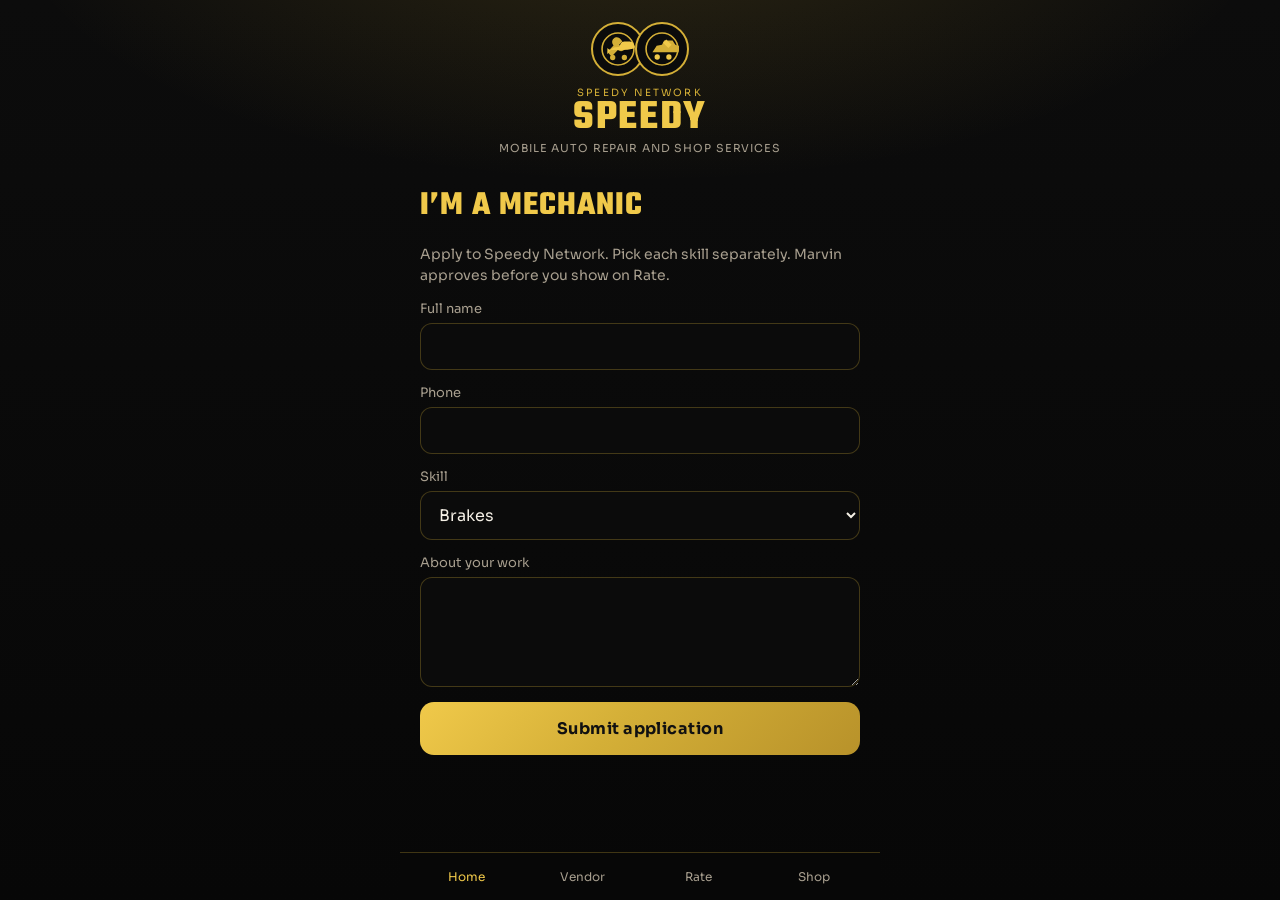
==== apply.html @ 790b3974 "Add branded Speedy Network pages" ====
<!DOCTYPE html>
<html lang="en">
<head>
  <meta charset="UTF-8" />
  <meta name="viewport" content="width=device-width, initial-scale=1, viewport-fit=cover" />
  <title>Apply · Speedy Network</title>
  <link rel="preconnect" href="https://fonts.googleapis.com" />
  <link href="https://fonts.googleapis.com/css2?family=Sora:wght@400;500;600;700&family=Teko:wght@600;700&display=swap" rel="stylesheet" />
  <link rel="stylesheet" href="styles.css" />
</head>
<body>
  <div class="wrap">
    <div id="header"></div>
    <h1>I’m a mechanic</h1>
    <p class="muted">Apply to Speedy Network. Pick each skill separately. Marvin approves before you show on Rate.</p>
    <form onsubmit="event.preventDefault(); document.getElementById('ok').hidden=false;">
      <label>Full name</label><input class="field" required />
      <label>Phone</label><input class="field" required inputmode="tel" />
      <label>Skill</label>
      <select class="field">
        <option>Brakes</option>
        <option>Diagnostics</option>
        <option>Battery / electrical</option>
        <option>Roadside</option>
        <option>Tint</option>
        <option>General repair</option>
      </select>
      <label>About your work</label>
      <textarea class="field" rows="4"></textarea>
      <button class="btn btn-gold" type="submit">Submit application</button>
      <p id="ok" class="note ok" hidden>Application received. Pending applicants are not listed until Marvin approves.</p>
    </form>
  </div>
  <div id="nav" data-active="Home"></div>
  <script src="brand.js"></script>
</body>
</html>
---- styles.css ----
:root {
  --bg: #070707;
  --elev: #121212;
  --panel: #181818;
  --ink: #f5f0e6;
  --muted: #a89f8f;
  --gold: #d4af37;
  --goldb: #f0c94a;
  --deep: #9a7b1a;
  --line: rgba(212, 175, 55, 0.28);
}
* { box-sizing: border-box; }
html, body { margin: 0; min-height: 100%; background: var(--bg); color: var(--ink); font-family: Sora, system-ui, sans-serif; }
body {
  background:
    radial-gradient(ellipse 90% 55% at 50% -10%, rgba(212,175,55,.16), transparent 55%),
    linear-gradient(180deg, #0c0c0c 0%, #070707 100%);
}
a { color: inherit; text-decoration: none; }
button, input, select, textarea { font: inherit; color: inherit; }
.wrap { max-width: 480px; margin: 0 auto; min-height: 100dvh; padding: 0 20px 110px; }
.brand-bar { display: flex; flex-direction: column; align-items: center; padding: 22px 0 8px; }
.badges { display: flex; align-items: center; }
.badge {
  width: 54px; height: 54px; border-radius: 50%;
  border: 2px solid var(--gold); background: #0b0b0b;
  display: grid; place-items: center; overflow: hidden;
}
.badge + .badge { margin-left: -10px; }
.badge svg { width: 34px; height: 34px; }
.kicker { margin-top: 10px; font-size: 10px; letter-spacing: .22em; text-transform: uppercase; color: var(--gold); }
.word {
  font-family: Teko, "Arial Narrow", sans-serif;
  font-size: 42px; line-height: .85; letter-spacing: .04em;
  color: var(--goldb); margin: 2px 0 0; font-weight: 700;
}
.sub { font-size: 11px; letter-spacing: .08em; text-transform: uppercase; color: var(--muted); margin-top: 4px; text-align: center; }
h1 {
  font-family: Teko, sans-serif; font-size: 34px; letter-spacing: .03em;
  text-transform: uppercase; color: var(--goldb); margin: 18px 0 8px; font-weight: 700;
}
.muted { color: var(--muted); line-height: 1.5; font-size: 14px; }
.note { color: var(--muted); font-size: 13px; line-height: 1.45; margin: 10px 0; }
.btn {
  display: flex; flex-direction: column; align-items: center; justify-content: center;
  width: 100%; border: none; border-radius: 14px; padding: 16px 14px; margin: 10px 0;
  font-weight: 700; letter-spacing: .03em; cursor: pointer; text-align: center;
}
.btn small { font-weight: 500; opacity: .8; margin-top: 3px; font-size: 12px; }
.btn-gold { background: linear-gradient(135deg, #f0c94a 0%, #d4af37 45%, #b8922a 100%); color: #111; }
.btn-ghost { background: transparent; border: 1px solid var(--line); color: var(--goldb); }
.row { display: grid; grid-template-columns: 1fr 1fr; gap: 10px; }
label { display: block; font-size: 13px; color: var(--muted); margin: 14px 0 6px; }
.field, select.field, textarea.field {
  width: 100%; border: 1px solid var(--line); background: #0b0b0b;
  border-radius: 12px; padding: 12px 14px; outline: none; color: var(--ink);
}
.field:focus { border-color: var(--gold); box-shadow: 0 0 0 3px rgba(212,175,55,.18); }
.card {
  border: 1px solid var(--line); background: linear-gradient(180deg, #181818, #0e0e0e);
  border-radius: 16px; padding: 14px 16px; margin: 16px 0;
}
.card b { color: var(--goldb); }
.stars { display: flex; gap: 8px; flex-wrap: wrap; }
.star-btn {
  min-width: 52px; border-radius: 12px; border: 1px solid var(--line);
  background: #0b0b0b; color: var(--ink); padding: 10px 0; cursor: pointer;
}
.star-btn.on { border-color: var(--gold); color: var(--goldb); background: rgba(212,175,55,.1); }
.bottom {
  position: fixed; left: 0; right: 0; bottom: 0; z-index: 20;
  border-top: 1px solid var(--line); background: rgba(8,8,8,.94);
  display: grid; grid-template-columns: repeat(4, 1fr);
  padding: 10px 8px calc(10px + env(safe-area-inset-bottom));
  max-width: 480px; margin: 0 auto;
}
.bottom a { text-align: center; font-size: 12px; color: var(--muted); padding: 6px 0; }
.bottom a.on { color: var(--goldb); }
.center { text-align: center; }
.ok { color: #5fad6e; }
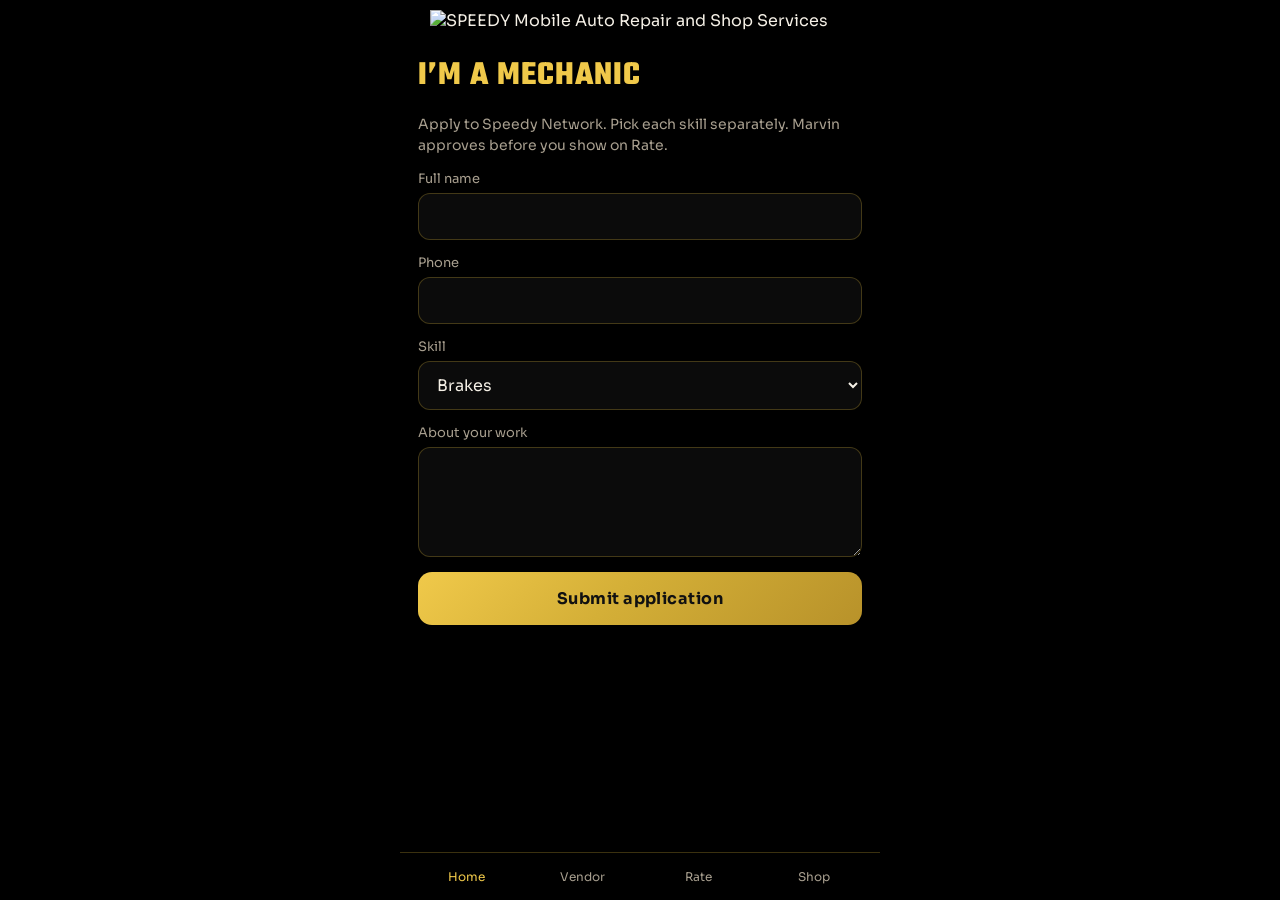
==== commit f0bf3f5f: "Add remaining branded pages" ====
--- a/apply.html
+++ b/apply.html
@@ -32,6 +32,7 @@
     </form>
   </div>
   <div id="nav" data-active="Home"></div>
+  <script src="asset-lockup.js"></script>
   <script src="brand.js"></script>
 </body>
-</html>+</html>
--- a/styles.css
+++ b/styles.css
@@ -1,46 +1,42 @@
 :root {
-  --bg: #070707;
-  --elev: #121212;
-  --panel: #181818;
+  --bg: #000000;
   --ink: #f5f0e6;
   --muted: #a89f8f;
   --gold: #d4af37;
   --goldb: #f0c94a;
-  --deep: #9a7b1a;
   --line: rgba(212, 175, 55, 0.28);
 }
 * { box-sizing: border-box; }
-html, body { margin: 0; min-height: 100%; background: var(--bg); color: var(--ink); font-family: Sora, system-ui, sans-serif; }
-body {
-  background:
-    radial-gradient(ellipse 90% 55% at 50% -10%, rgba(212,175,55,.16), transparent 55%),
-    linear-gradient(180deg, #0c0c0c 0%, #070707 100%);
-}
+html, body { margin: 0; min-height: 100%; background: #000; color: var(--ink); font-family: Sora, system-ui, sans-serif; }
+body { background: #000; }
 a { color: inherit; text-decoration: none; }
 button, input, select, textarea { font: inherit; color: inherit; }
-.wrap { max-width: 480px; margin: 0 auto; min-height: 100dvh; padding: 0 20px 110px; }
-.brand-bar { display: flex; flex-direction: column; align-items: center; padding: 22px 0 8px; }
-.badges { display: flex; align-items: center; }
-.badge {
-  width: 54px; height: 54px; border-radius: 50%;
-  border: 2px solid var(--gold); background: #0b0b0b;
-  display: grid; place-items: center; overflow: hidden;
+.wrap { max-width: 480px; margin: 0 auto; min-height: 100dvh; padding: 0 18px 110px; }
+.brand-bar { display: flex; flex-direction: column; align-items: center; padding: 10px 0 6px; background: #000; }
+.lockup { width: min(100%, 420px); height: auto; display: block; }
+.hero {
+  position: relative;
+  margin: 0 -18px 8px;
+  background: #000;
+  min-height: 42vh;
+  display: grid;
+  place-items: center;
+  overflow: hidden;
 }
-.badge + .badge { margin-left: -10px; }
-.badge svg { width: 34px; height: 34px; }
-.kicker { margin-top: 10px; font-size: 10px; letter-spacing: .22em; text-transform: uppercase; color: var(--gold); }
-.word {
-  font-family: Teko, "Arial Narrow", sans-serif;
-  font-size: 42px; line-height: .85; letter-spacing: .04em;
-  color: var(--goldb); margin: 2px 0 0; font-weight: 700;
+.hero video, .hero img.poster {
+  width: 100%;
+  height: 42vh;
+  object-fit: contain;
+  background: #000;
+  display: block;
 }
-.sub { font-size: 11px; letter-spacing: .08em; text-transform: uppercase; color: var(--muted); margin-top: 4px; text-align: center; }
 h1 {
   font-family: Teko, sans-serif; font-size: 34px; letter-spacing: .03em;
-  text-transform: uppercase; color: var(--goldb); margin: 18px 0 8px; font-weight: 700;
+  text-transform: uppercase; color: var(--goldb); margin: 14px 0 8px; font-weight: 700;
 }
 .muted { color: var(--muted); line-height: 1.5; font-size: 14px; }
 .note { color: var(--muted); font-size: 13px; line-height: 1.45; margin: 10px 0; }
+.kicker { letter-spacing: .14em; font-size: 11px; text-transform: uppercase; color: var(--gold); }
 .btn {
   display: flex; flex-direction: column; align-items: center; justify-content: center;
   width: 100%; border: none; border-radius: 14px; padding: 16px 14px; margin: 10px 0;
@@ -69,7 +65,7 @@
 .star-btn.on { border-color: var(--gold); color: var(--goldb); background: rgba(212,175,55,.1); }
 .bottom {
   position: fixed; left: 0; right: 0; bottom: 0; z-index: 20;
-  border-top: 1px solid var(--line); background: rgba(8,8,8,.94);
+  border-top: 1px solid var(--line); background: rgba(0,0,0,.94);
   display: grid; grid-template-columns: repeat(4, 1fr);
   padding: 10px 8px calc(10px + env(safe-area-inset-bottom));
   max-width: 480px; margin: 0 auto;
@@ -78,3 +74,21 @@
 .bottom a.on { color: var(--goldb); }
 .center { text-align: center; }
 .ok { color: #5fad6e; }
+.splash {
+  position: fixed; inset: 0; z-index: 80; background: #000;
+  display: grid; place-items: center; transition: opacity .7s ease;
+}
+.splash video {
+  width: 100%; height: 100%;
+  object-fit: contain;
+  background: #000;
+}
+.splash .skip {
+  position: absolute; bottom: calc(28px + env(safe-area-inset-bottom));
+  left: 50%; transform: translateX(-50%);
+  background: transparent; border: 1px solid var(--line);
+  color: var(--goldb); border-radius: 999px;
+  padding: 8px 16px; font-size: 12px; letter-spacing: .12em;
+  text-transform: uppercase; cursor: pointer;
+}
+.splash.gone { opacity: 0; pointer-events: none; }
